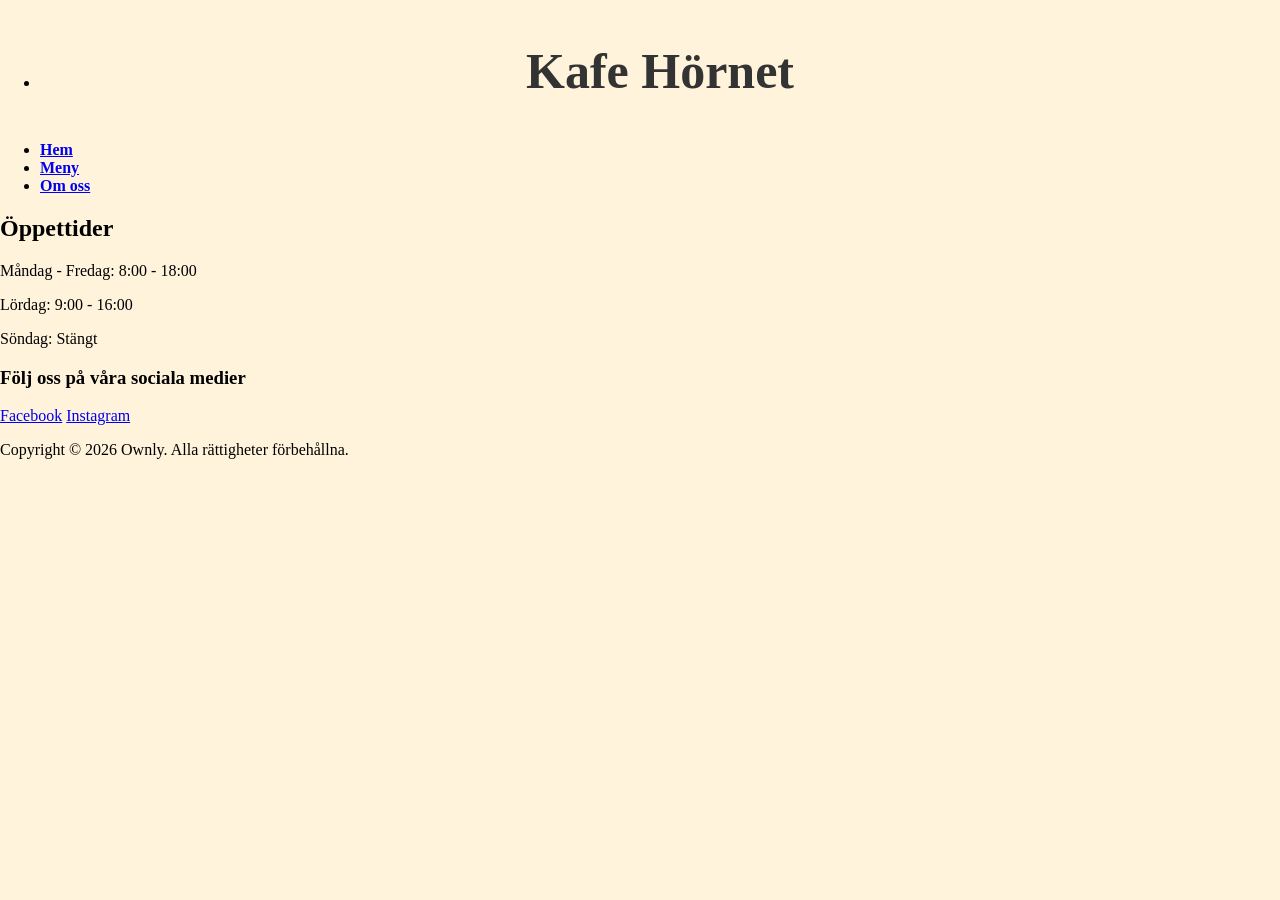
==== index.html @ 04d6d4e8 "first commit" ====
<!DOCTYPE html>
<html lang="sv">
<head>
<meta charset="UTF-8">
<title>Kafe Hörnet</title>
  <link rel="stylesheet" href="style.css">
</head>

<body class="background">
<header>
  <nav class="navbar" aria-label="Huvudmeny">
    <ul>
      <li> <h1>Kafe Hörnet</h1></li>
      <li><a href="index.html"><strong>Hem</strong></a></li>
      <li><a href="menu.html"><strong>Meny</strong></a></li>
      <li><a href="aboutus.html"><strong>Om oss</strong></a></li>
    </ul>
  </nav>
</header>

<h2>Öppettider</h2>
<p>Måndag - Fredag: 8:00 - 18:00</p>
<p>Lördag: 9:00 - 16:00</p>
<p>Söndag: Stängt</p>

<h3>Följ oss på våra sociala medier</h3>
<a href="https://www.facebook.com" target="_blank">Facebook</a>
<a href="https://www.instagram.com" target="_blank">Instagram</a>

<footer>
  <p>Copyright © 2026 Ownly. Alla rättigheter förbehållna.</p>
</footer>
</body>
</html>
---- style.css ----
body {
  margin: 0;
}

.background {
  background-color: #fff3dc; 
}
h1 {
  text-align: center;
  font-size: 50px;
  color: #333333;
  font-family: Times New Roman, serif;
}
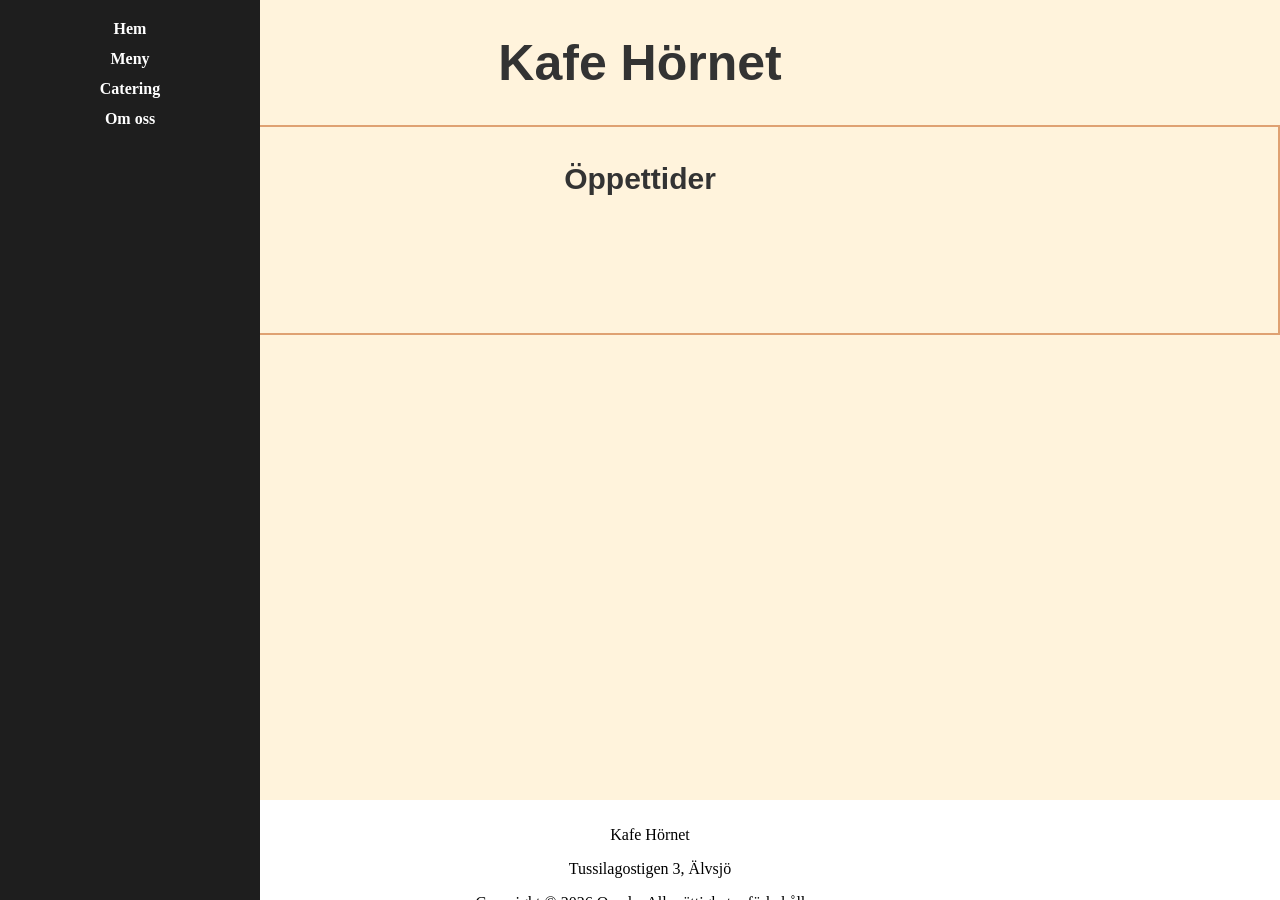
==== commit ce02d784: "ändring" ====
--- a/index.html
+++ b/index.html
@@ -1,34 +1,51 @@
-<!DOCTYPE html>
+<!doctype html>
 <html lang="sv">
-<head>
-<meta charset="UTF-8">
-<title>Kafe Hörnet</title>
-  <link rel="stylesheet" href="style.css">
-</head>
+  <head>
+    <meta charset="UTF-8" />
+    <title>Kafe Hornet</title>
+    <link rel="stylesheet" href="style.css" />
+  </head>
 
-<body class="background">
-<header>
-  <nav class="navbar" aria-label="Huvudmeny">
-    <ul>
-      <li> <h1>Kafe Hörnet</h1></li>
-      <li><a href="index.html"><strong>Hem</strong></a></li>
-      <li><a href="menu.html"><strong>Meny</strong></a></li>
-      <li><a href="aboutus.html"><strong>Om oss</strong></a></li>
-    </ul>
-  </nav>
-</header>
+  <body class="background">
+    <main>
+      <h1><strong>Kafe Hörnet</strong></h1>
+    </main>
 
-<h2>Öppettider</h2>
-<p>Måndag - Fredag: 8:00 - 18:00</p>
-<p>Lördag: 9:00 - 16:00</p>
-<p>Söndag: Stängt</p>
+    <header>
+      <nav class="sidomeny">
+        <ul>
+          <li>
+            <a href="index.html"><strong>Hem</strong></a>
+          </li>
+          <li>
+            <a href="menu.html"><strong>Meny</strong></a>
+          </li>
+          <li>
+            <a href="catering.html"><strong>Catering</strong></a>
+          </li>
+          <li>
+            <a href="aboutus.html"><strong>Om oss</strong></a>
+          </li>
+        </ul>
+      </nav>
+    </header>
+<div class="border">
+      <h2>Öppettider</h2>
+      <p>Måndag - Fredag: 8:00 - 18:00</p>
+      <p>Lördag: 9:00 - 16:00</p>
+      <p>Söndag: Stängt</p>
+  </div> 
 
-<h3>Följ oss på våra sociala medier</h3>
-<a href="https://www.facebook.com" target="_blank">Facebook</a>
-<a href="https://www.instagram.com" target="_blank">Instagram</a>
+    <section>
+      <h3>Följ oss på våra sociala medier</h3>
+      <a href="https://www.facebook.com" target="_blank">Facebook</a>
+      <a href="https://www.instagram.com" target="_blank">Instagram</a>
+    </section>
 
-<footer>
-  <p>Copyright © 2026 Ownly. Alla rättigheter förbehållna.</p>
-</footer>
-</body>
+    <footer>
+      <p>Kafe Hörnet</p>
+      <p>Tussilagostigen 3, Älvsjö</p>
+      <p>Copyright © 2026 Ownly. Alla rättigheter förbehållna.</p>
+    </footer>
+  </body>
 </html>
--- a/style.css
+++ b/style.css
@@ -1,15 +1,79 @@
-
 body {
   margin: 0;
 }
 
 .background {
-  background-color: #fff3dc; 
+  background-color: #fff3dc;
 }
+
 h1 {
   text-align: center;
   font-size: 50px;
+  position: relative;
   color: #333333;
-  font-family: Times New Roman, serif;
+  font-family: Verdana, sans-serif;
+}
+h2 {
+  text-align: center;
+  font-size: 30px;
+  position: relative;
+  color: #333333;
+  font-family: Verdana, sans-serif;
 }
 
+.border {
+  box-sizing: border-box
+  max-width: 500px;
+  margin: 0 auto;
+  border: 2px solid #dfa172;
+  padding: 10px;
+}
+}
+
+p {
+  font-size: 20px;
+  color: #333333;
+  text-align: center;
+  font-family: Arial, sans-serif;
+}
+
+.sidomeny {
+  position: fixed;
+  top: 0;
+  left: 0;
+  width: 220px;
+  height: 100vh;
+  position: fixed;
+  z-index: 1;
+  background-color: #1e1e1e;
+  padding: 20px;
+}
+
+.sidomeny ul {
+  list-style: none;
+  padding: 0;
+  margin: 0;
+}
+
+.sidomeny li {
+  margin-bottom: 12px;
+  position: relative;
+  text-align: center;
+}
+
+.sidomeny a {
+  color: #ffffff;
+  text-decoration: none;
+  display: block;
+}
+
+footer {
+  background-color: #ffffff;
+  color: #000000;
+  text-align: center;
+  padding: 10px;
+  position: fixed;
+  bottom: 0;
+  width: 100%;
+  height: 80px;
+}
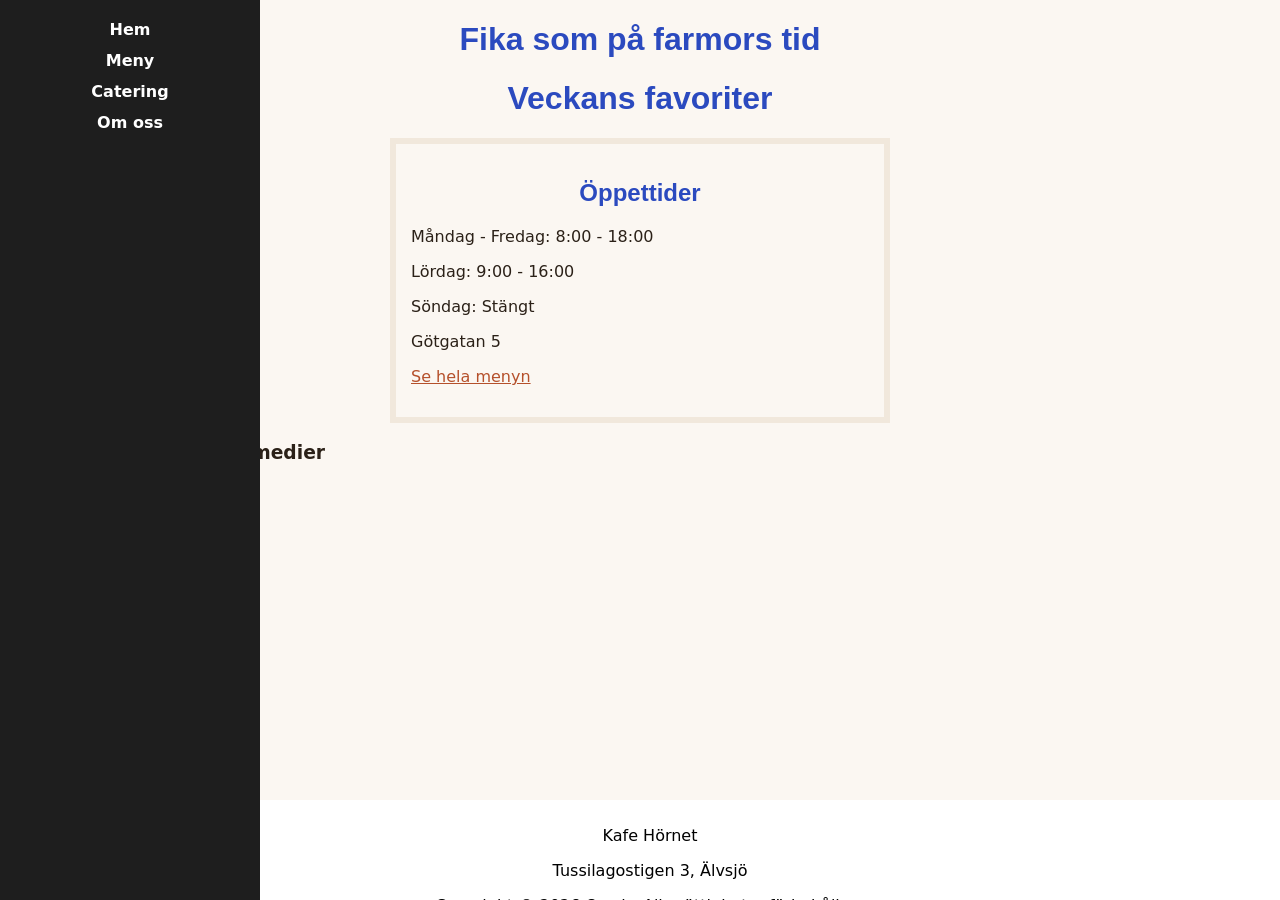
==== commit 37c88c8e: "ändrat uteseende" ====
--- a/index.html
+++ b/index.html
@@ -8,7 +8,11 @@
 
   <body class="background">
     <main>
-      <h1><strong>Kafe Hörnet</strong></h1>
+      <h1><strong>Fika som på farmors tid</strong></h1>
+
+      <h1>Veckans favoriter</h1>
+
+
     </main>
 
     <header>
@@ -34,6 +38,8 @@
       <p>Måndag - Fredag: 8:00 - 18:00</p>
       <p>Lördag: 9:00 - 16:00</p>
       <p>Söndag: Stängt</p>
+      <p>Götgatan 5</p>
+      <p><a href="menu.html">Se hela menyn</a></p>
   </div> 
 
     <section>
--- a/style.css
+++ b/style.css
@@ -1,42 +1,60 @@
+
+/*
+Bakgrund: #FBF7F2 (varm vit)
+Text: #2B2118 (mörkbrun)
+Accent (knappar, länkar, priser): #B5502B (terrakotta)
+Accent mörk (hover): #8F3E20
+Grön (etiketter, bekräftelse): #5E7F5A
+Ljus ruta: #F1E8DC
+Kort: vit med 1 px ram #E6DCCF, hörnradie 12 px
+Fel: #C0392B
+Rubriker: Georgia, serif
+Brödtext: system-ui / Helvetica / Arial, 18 px, radavstånd 1,6
+Max innehållsbredd: 1100 px, centrerad, 24 px marginal i sidled
+Knapp: accentfärg, vit text, 12 px / 24 px padding, hörnradie 8 px
+Brytpunkt mobil: under 700 px
+
+snake-case background-color (css)
+camelCase backgroundColor (java)
+*/
+
 body {
   margin: 0;
+  background-color: #FBF7F2;
+  color: #2B2118;
+  font-family: system-ui, Helvetica, Arial, sans-serif;
+  line-height: 1,5;
 }
 
-.background {
-  background-color: #fff3dc;
+.h1{
+font-size: 2,5rem;
 }
 
-h1 {
+h1, h2 {
   text-align: center;
-  font-size: 50px;
   position: relative;
-  color: #333333;
-  font-family: Verdana, sans-serif;
-}
-h2 {
-  text-align: center;
-  font-size: 30px;
-  position: relative;
-  color: #333333;
-  font-family: Verdana, sans-serif;
+  color: #2b4abf;
+  font-family: Georgia, sans-serif;
 }
 
+
+
 .border {
-  box-sizing: border-box
+  box-sizing: border-box;
   max-width: 500px;
   margin: 0 auto;
-  border: 2px solid #dfa172;
-  padding: 10px;
-}
+  border: 2px solid #F1E8DC;
+  padding: 15px;
+  border-width: 6px;
 }
 
-p {
-  font-size: 20px;
-  color: #333333;
-  text-align: center;
-  font-family: Arial, sans-serif;
+a{
+color:#B5502B;
+
 }
-
+a:hover{
+color: #8F3E20
+}
 .sidomeny {
   position: fixed;
   top: 0;
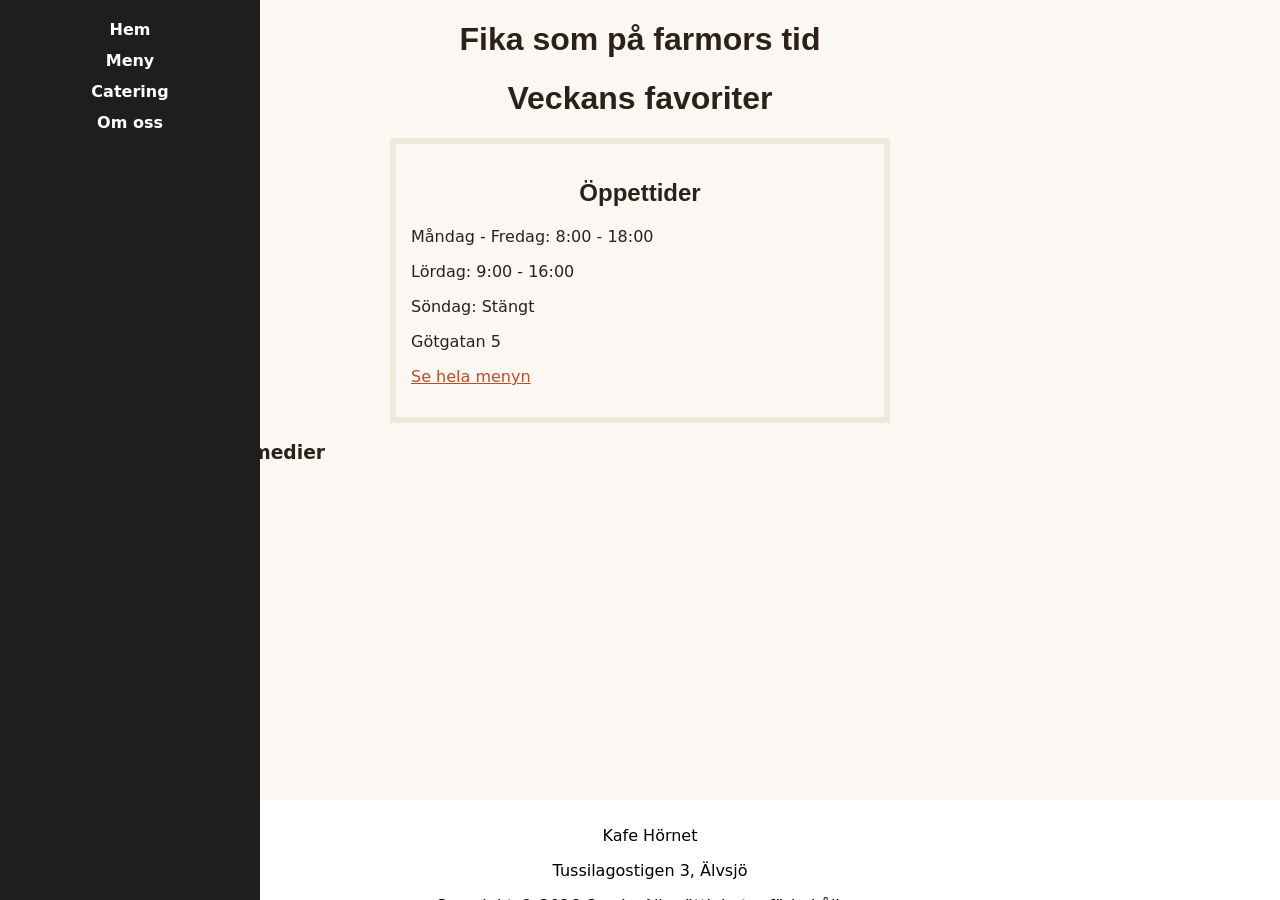
==== commit 7d3b5769: "länk ändring" ====
--- a/index.html
+++ b/index.html
@@ -3,7 +3,7 @@
   <head>
     <meta charset="UTF-8" />
     <title>Kafe Hornet</title>
-    <link rel="stylesheet" href="style.css" />
+    <link rel="stylesheet" href="style.css">
   </head>
 
   <body class="background">
--- a/style.css
+++ b/style.css
@@ -21,7 +21,7 @@
 body {
   margin: 0;
   background-color: #FBF7F2;
-  color: #2B2118;
+  color: #2B2118 ;
   font-family: system-ui, Helvetica, Arial, sans-serif;
   line-height: 1,5;
 }
@@ -33,7 +33,6 @@
 h1, h2 {
   text-align: center;
   position: relative;
-  color: #2b4abf;
   font-family: Georgia, sans-serif;
 }
 
@@ -54,6 +53,15 @@
 }
 a:hover{
 color: #8F3E20
+}
+
+nav a{
+  font-weight: bold;
+  text-decoration: none;
+}
+
+label{
+color: #5E7F5A
 }
 .sidomeny {
   position: fixed;
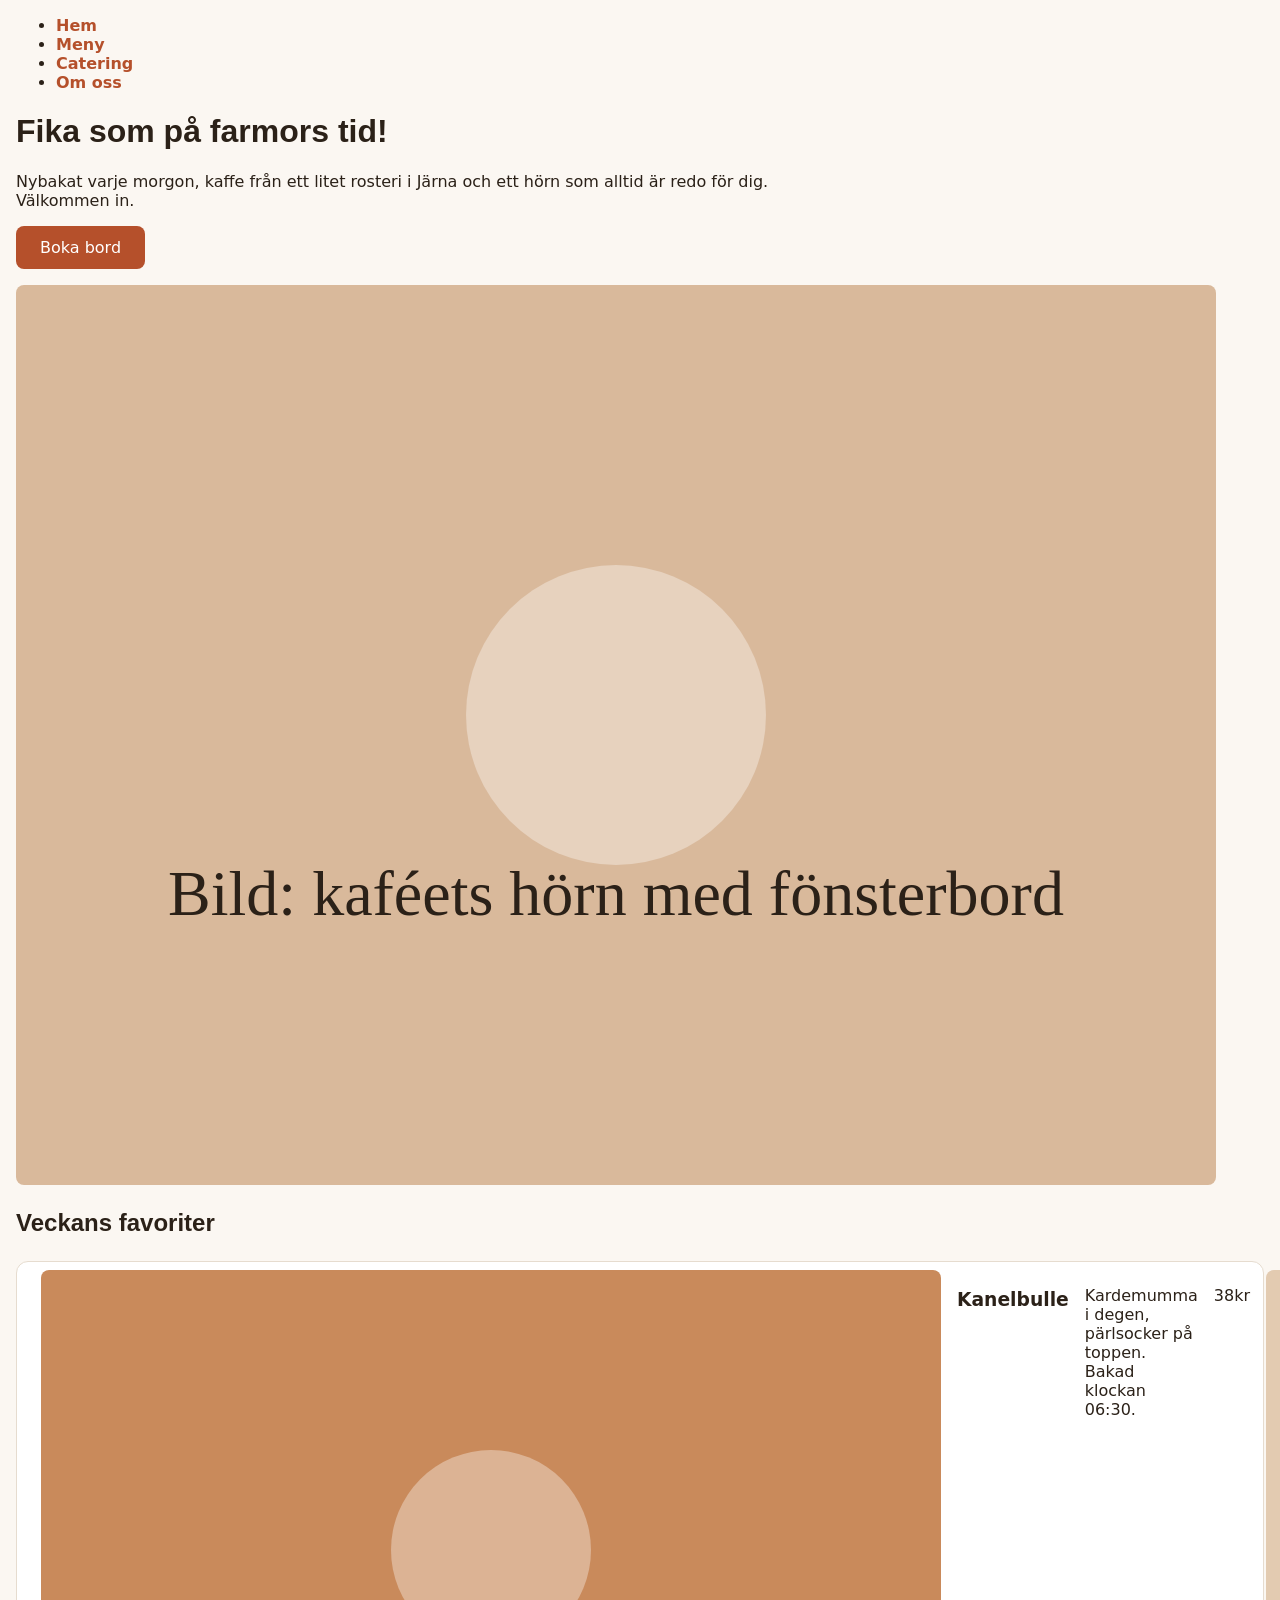
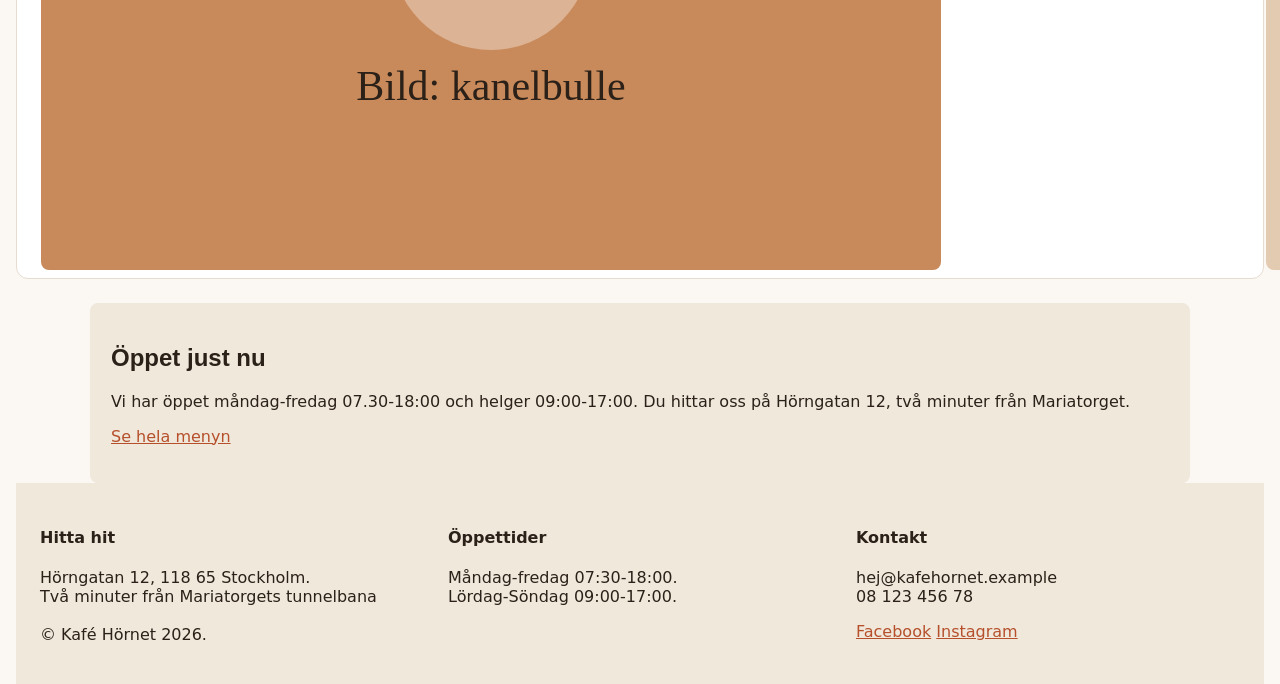
==== commit 06c0854b: "css" ====
--- a/index.html
+++ b/index.html
@@ -3,19 +3,9 @@
   <head>
     <meta charset="UTF-8" />
     <title>Kafe Hornet</title>
-    <link rel="stylesheet" href="style.css">
+    <link rel="stylesheet" href="style.css" />
   </head>
-
-  <body class="background">
-    <main>
-      <h1><strong>Fika som på farmors tid</strong></h1>
-
-      <h1>Veckans favoriter</h1>
-
-
-    </main>
-
-    <header>
+        <header>
       <nav class="sidomeny">
         <ul>
           <li>
@@ -25,7 +15,7 @@
             <a href="menu.html"><strong>Meny</strong></a>
           </li>
           <li>
-            <a href="catering.html"><strong>Catering</strong></a>
+            <a href="booking.html"><strong>Catering</strong></a>
           </li>
           <li>
             <a href="aboutus.html"><strong>Om oss</strong></a>
@@ -33,25 +23,67 @@
         </ul>
       </nav>
     </header>
-<div class="border">
-      <h2>Öppettider</h2>
-      <p>Måndag - Fredag: 8:00 - 18:00</p>
-      <p>Lördag: 9:00 - 16:00</p>
-      <p>Söndag: Stängt</p>
-      <p>Götgatan 5</p>
+  <body class="background">
+    <main>
+      <h1><strong>Fika som på farmors tid!</strong></h1>
+      <p>Nybakat varje morgon, kaffe från ett litet rosteri i Järna och ett hörn som alltid är redo för dig.
+        <br>Välkommen in.<br></p>
+
+<section>
+<p><a href="booking.html" class="button">Boka bord</a></p>
+</section>
+
+  <img src="images/hero.svg" alt="Bild: Kaféets hörn med fönsterbord" class="img">
+
+      <h2>Veckans favoriter</h2>
+    </main>
+
+
+    <section class="card">
+    <img src="images/cinnamon-bun.svg" alt="Bild: Kanelbulle">
+    <h3>Kanelbulle</h3>
+    <p>Kardemumma i degen, pärlsocker på toppen. Bakad klockan 06:30.</p>
+    <p>38kr</p>
+
+      <img src="images/latte.svg" alt="Bild: Latte">
+      <h3>Latte</h3>
+      <p>Dubbel espresso och skummad mjölk. Havremjölk utan extra kostnad.</p>
+      <p> 49kr</p>
+
+
+      <img src="images/soup.svg" alt="Bild: Soppa">
+      <h3>Dagens soppa</h3>
+      <p>Just nu: Rostad tomatsoppa med surdegsbröd och örtolja.</p>
+      <p>115kr</p>
+      </section>
+
+
+
+
+
+      <section class="border"><h2>Öppet just nu</h2>
+      <p>Vi har öppet måndag-fredag 07.30-18:00 och helger 09:00-17:00. Du hittar oss på Hörngatan 12, två minuter från Mariatorget.</p>
       <p><a href="menu.html">Se hela menyn</a></p>
-  </div> 
+      </section>
 
-    <section>
-      <h3>Följ oss på våra sociala medier</h3>
-      <a href="https://www.facebook.com" target="_blank">Facebook</a>
-      <a href="https://www.instagram.com" target="_blank">Instagram</a>
-    </section>
 
     <footer>
-      <p>Kafe Hörnet</p>
-      <p>Tussilagostigen 3, Älvsjö</p>
-      <p>Copyright © 2026 Ownly. Alla rättigheter förbehållna.</p>
+      <div class="footer-grid">
+        <section>
+          <h4>Hitta hit</h4>
+          <p>Hörngatan 12, 118 65 Stockholm. <br>Två minuter från Mariatorgets tunnelbana<br> <br>© Kafé Hörnet 2026.<br></p>
+        </section>
+        <section>
+          <h4>Öppettider</h4>
+          <p>Måndag-fredag 07:30-18:00. <br>Lördag-Söndag 09:00-17:00.</p>
+        </section>
+        <section>
+          <h4>Kontakt</h4>
+          <p>hej@kafehornet.example <br>08 123 456 78<br></p>
+        <a href="https://www.facebook.com" target="_blank">Facebook</a>
+        <a href="https://www.instagram.com" target="_blank">Instagram</a>
+        </section>
     </footer>
   </body>
+
 </html>
--- a/style.css
+++ b/style.css
@@ -1,4 +1,3 @@
-
 /*
 Bakgrund: #FBF7F2 (varm vit)
 Text: #2B2118 (mörkbrun)
@@ -19,87 +18,107 @@
 */
 
 body {
-  margin: 0;
-  background-color: #FBF7F2;
-  color: #2B2118 ;
+ 
+  background-color: #fbf7f2;
   font-family: system-ui, Helvetica, Arial, sans-serif;
-  line-height: 1,5;
+  line-height: 1, 5;
+  margin: 0 auto;
+  padding: 0 16px;
+  color: #2b2118
 }
 
-.h1{
-font-size: 2,5rem;
+.h1 {
+  font-size: 2, 5rem;
+  text-align: left;
 }
 
-h1, h2 {
-  text-align: center;
+h1,
+h2 {
   position: relative;
   font-family: Georgia, sans-serif;
+  color: #2b2118
+}
+
+p {
+color: #2b2118;
+}
+
+
+img{
+max-width: 100%;
+border-radius: 8px;
+}
+
+.button{
+display: inline-block;
+border:1px ;
+padding:12px 24px;
+background-color: #B5502B;
+border-radius: 8px;
+text-decoration: none;
+color:#ffff
+
+
+}
+
+.button:hover {
+  background-color:#8F3E20;
+
+
+}
+.card {
+background-color: white;
+padding:8px 24px;
+border: 1px solid #E6DCCF;
+border-radius: 12px;
+margin: 24px 0;
+display: flex;
+gap: 16px;
+}
+
+.card-image{
+border: 8px 24px;
+}
+
+
+.border {
+  box-sizing: border-box;
+  max-width: 1100px;
+  background-color: #f1e8dc;
+  margin: 0 auto;
+  border: 6px solid #f1e8dc;
+  padding: 15px;
+  border-radius: 8px;
+}
+
+a {
+  color: #b5502b;
+}
+a:hover {
+  color: #8f3e20;
+  text-decoration: none;
+}
+
+nav a {
+  font-weight: bold;
+  text-decoration: none;
+}
+
+label {
+  color: #5e7f5a;
+}
+
+footer {
+  background-color: #f1e8dc;
+  padding: 24px;
+  
+}
+
+.footer-grid {
+  display: grid;
+  grid-template-columns: repeat(3, 1fr);
+  gap: 24px;
 }
 
 
 
-.border {
-  box-sizing: border-box;
-  max-width: 500px;
-  margin: 0 auto;
-  border: 2px solid #F1E8DC;
-  padding: 15px;
-  border-width: 6px;
-}
-
-a{
-color:#B5502B;
-
-}
-a:hover{
-color: #8F3E20
-}
-
-nav a{
-  font-weight: bold;
-  text-decoration: none;
-}
-
-label{
-color: #5E7F5A
-}
-.sidomeny {
-  position: fixed;
-  top: 0;
-  left: 0;
-  width: 220px;
-  height: 100vh;
-  position: fixed;
-  z-index: 1;
-  background-color: #1e1e1e;
-  padding: 20px;
-}
-
-.sidomeny ul {
-  list-style: none;
-  padding: 0;
-  margin: 0;
-}
-
-.sidomeny li {
-  margin-bottom: 12px;
-  position: relative;
-  text-align: center;
-}
-
-.sidomeny a {
-  color: #ffffff;
-  text-decoration: none;
-  display: block;
-}
-
-footer {
-  background-color: #ffffff;
-  color: #000000;
-  text-align: center;
-  padding: 10px;
-  position: fixed;
-  bottom: 0;
-  width: 100%;
-  height: 80px;
-}
